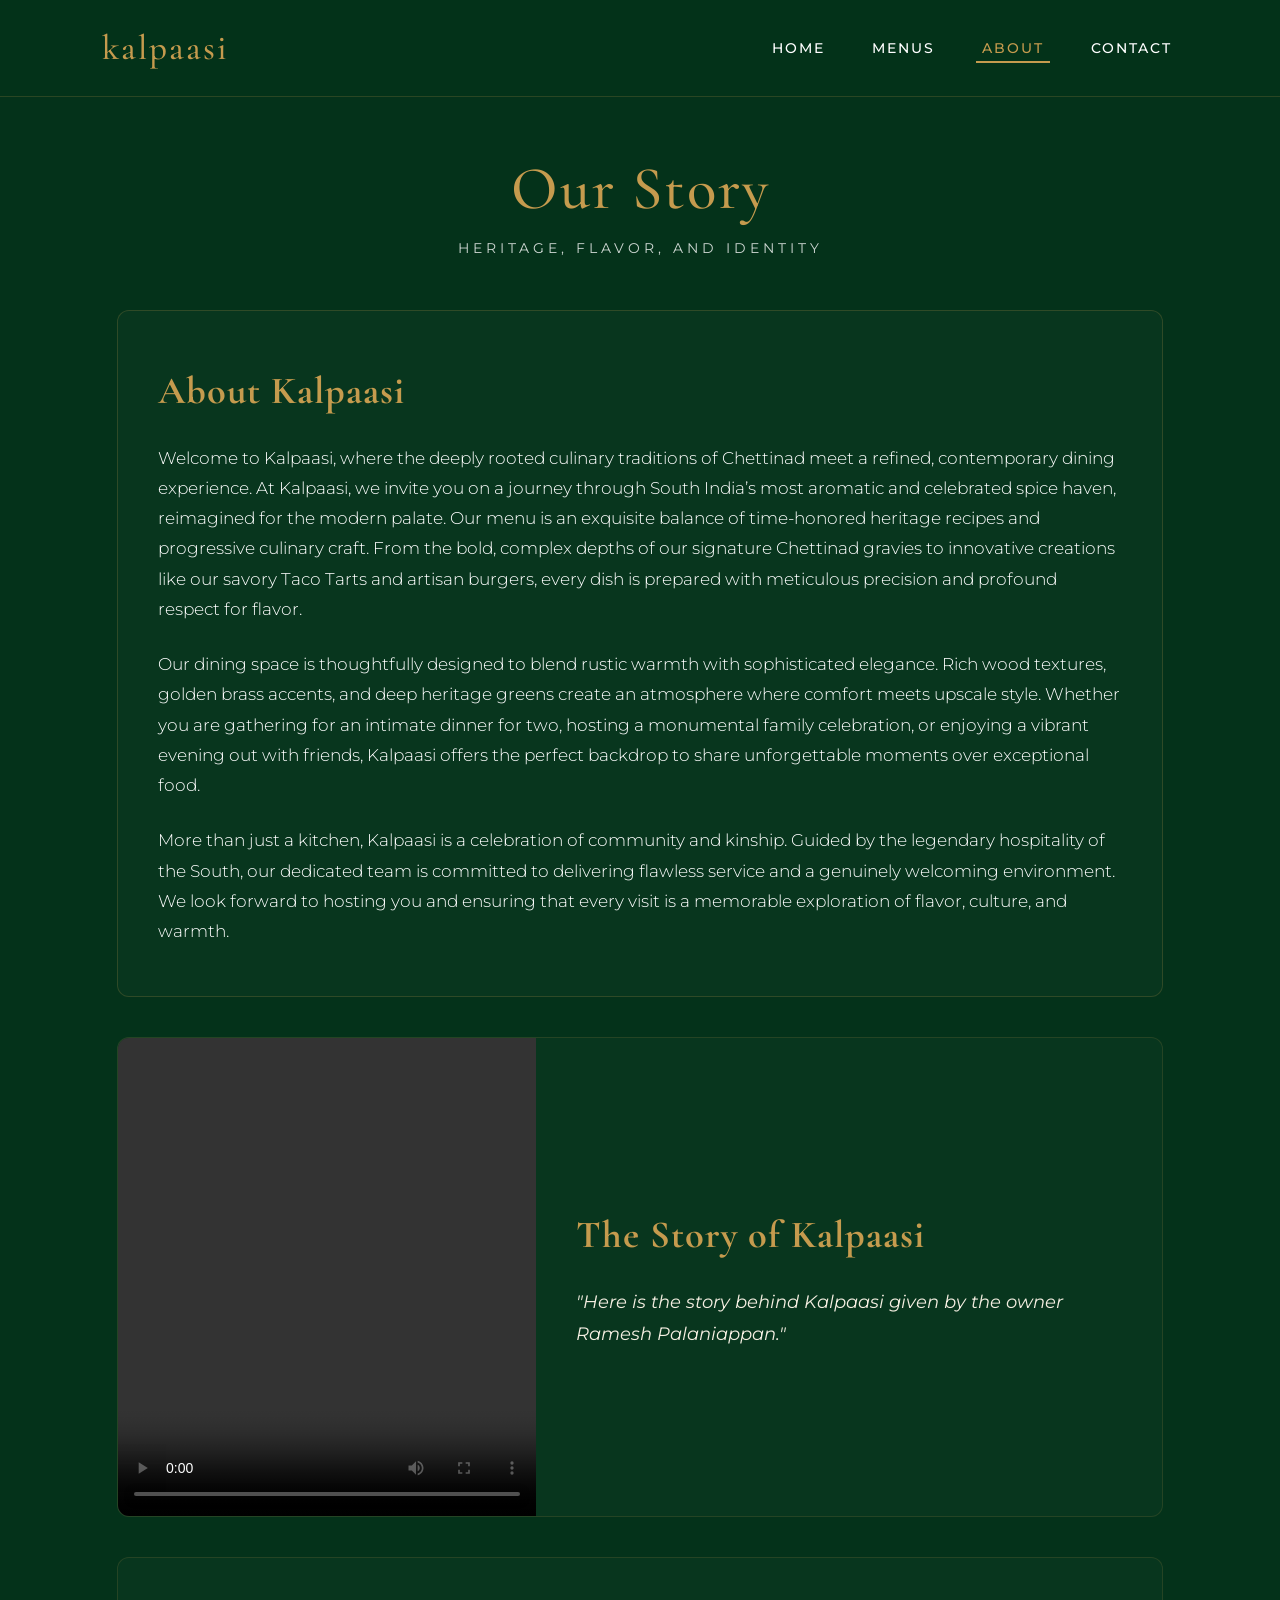
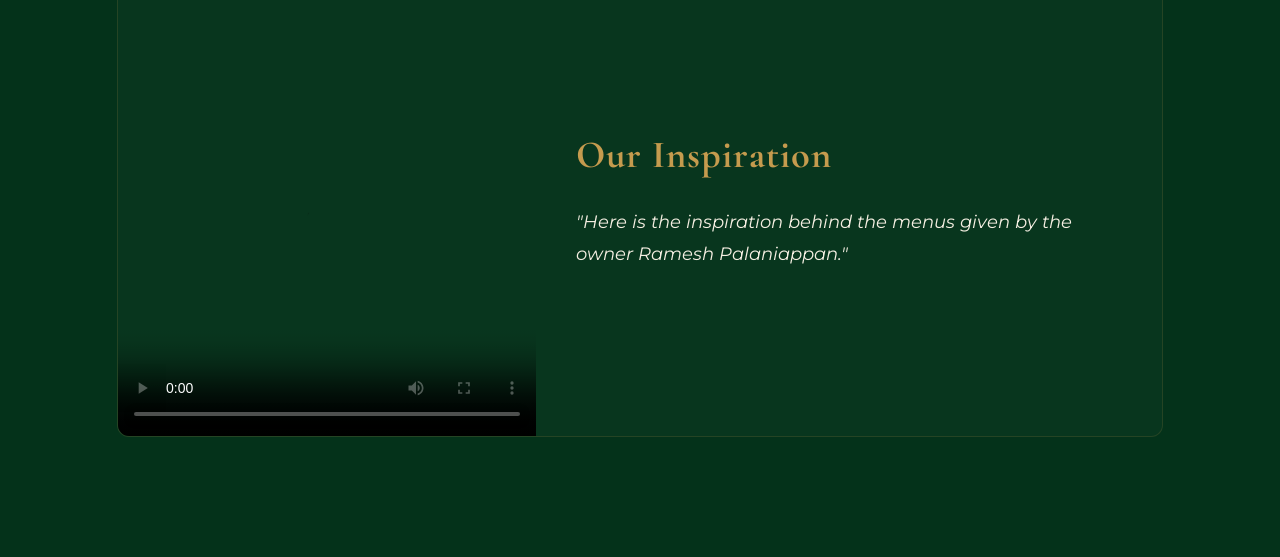
==== about.html @ b94bd5c8 "work" ====
<!DOCTYPE html>
<html lang="en">
<head>
    <meta charset="UTF-8">
    <meta name="viewport" content="width=device-width, initial-scale=1.0">
    <title>About | Kalpaasi</title>
    <link rel="preconnect" href="https://fonts.googleapis.com">
    <link rel="preconnect" href="https://fonts.gstatic.com" crossorigin>
    <link href="https://fonts.googleapis.com/css2?family=Cormorant+Garamond:ital,wght@0,500;1,400&family=Montserrat:wght@300;400;500;700&display=swap" rel="stylesheet">
    <link rel="stylesheet" href="./styles.css">
</head>
<body>

    <!-- NAVIGATION BAR -->
    <nav class="navbar">
        <div class="nav-logo"><a href="index.html">kalpaasi</a></div>
        <ul class="nav-links">
            <li><a href="index.html">Home</a></li>
            <li><a href="menu.html">Menus</a></li>
            <li><a href="about.html" class="active">About</a></li>
            <li><a href="contact.html">Contact</a></li>
        </ul>
    </nav>

    <!-- MAIN ABOUT PAGE CONTAINER -->
    <main class="menu-page-container">
        
        <!-- HEADER -->
        <header class="menu-header">
            <h1 class="menu-main-title">Our Story</h1>
            <p class="menu-subtitle">Heritage, Flavor, and Identity</p>
        </header>

        <!-- SECTION 1: ABOUT INTRODUCTION -->
        <section class="menu-section-container" style="padding: 50px 40px; margin-bottom: 40px;">
            <h2 class="category-heading" style="margin-bottom: 20px;">About Kalpaasi</h2>
            <p style="font-family: 'Montserrat', sans-serif; font-size: 1.05rem; line-height: 1.8; color: var(--white); margin-bottom: 25px; font-weight: 300;">
                Welcome to Kalpaasi, where the deeply rooted culinary traditions of Chettinad meet a refined, contemporary dining experience. At Kalpaasi, we invite you on a journey through South India’s most aromatic and celebrated spice haven, reimagined for the modern palate. Our menu is an exquisite balance of time-honored heritage recipes and progressive culinary craft. From the bold, complex depths of our signature Chettinad gravies to innovative creations like our savory Taco Tarts and artisan burgers, every dish is prepared with meticulous precision and profound respect for flavor.
            </p>
            <p style="font-family: 'Montserrat', sans-serif; font-size: 1.05rem; line-height: 1.8; color: var(--white); margin-bottom: 25px; font-weight: 300;">
                Our dining space is thoughtfully designed to blend rustic warmth with sophisticated elegance. Rich wood textures, golden brass accents, and deep heritage greens create an atmosphere where comfort meets upscale style. Whether you are gathering for an intimate dinner for two, hosting a monumental family celebration, or enjoying a vibrant evening out with friends, Kalpaasi offers the perfect backdrop to share unforgettable moments over exceptional food.
            </p>
            <p style="font-family: 'Montserrat', sans-serif; font-size: 1.05rem; line-height: 1.8; color: var(--white); font-weight: 300; margin: 0;">
                More than just a kitchen, Kalpaasi is a celebration of community and kinship. Guided by the legendary hospitality of the South, our dedicated team is committed to delivering flawless service and a genuinely welcoming environment. We look forward to hosting you and ensuring that every visit is a memorable exploration of flavor, culture, and warmth.
            </p>
        </section>

        <!-- SECTION 2: THE STORY OF KALPAASI (TEXT LEFT, VIDEO RIGHT) -->
        <section class="menu-block-card" style="margin-bottom: 40px;">
            
            <!-- Left Side: Content Box -->
            <div class="card-content-wrapper" style="display: flex; flex-direction: column; justify-content: center;">
                <h2 class="category-heading" style="margin-bottom: 20px;">The Story of Kalpaasi</h2>
                <p style="font-family: 'Montserrat', sans-serif; font-size: 1.1rem; line-height: 1.8; font-style: italic; color: var(--cream); margin: 0;">
                    "Here is the story behind Kalpaasi given by the owner Ramesh Palaniappan."
                </p>
            </div>

            <!-- Right Side: Video Player Box -->
            <div class="card-img-wrapper" style="pointer-events: auto !important; overflow: hidden !important;">
                <video controls playsinline webkit-playsinline preload="metadata" style="width: 100%; height: 100%; object-fit: cover; display: block; z-index: 10; position: relative;">
                    <source src="videos/aboutKalpaasi.mp4" type="video/mp4">
                    Your browser does not support the video tag.
                </video>
            </div>

        </section>

        <!-- SECTION 3: OWNER INSPIRATION VIDEO SPLIT SECTION (VIDEO LEFT, TEXT RIGHT) -->
        <section class="menu-block-card" style="margin-bottom: 40px;">
            
            <!-- Left Side: Video Player Box -->
            <div class="card-img-wrapper" style="pointer-events: auto !important; overflow: hidden !important;">
                <video controls playsinline webkit-playsinline preload="metadata" style="width: 100%; height: 100%; object-fit: cover; display: block; z-index: 10; position: relative;" poster="images/Burger.jpg">
                    <source src="videos/VIDEO-2026-07-08-15-30-17.mp4" type="video/mp4">
                    Your browser does not support the video tag.
                </video>
            </div>

            <!-- Right Side: Content Box -->
            <div class="card-content-wrapper" style="display: flex; flex-direction: column; justify-content: center;">
                <h3 class="category-heading" style="margin-bottom: 20px;">Our Inspiration</h3>
                <p style="font-family: 'Montserrat', sans-serif; font-size: 1.1rem; line-height: 1.8; font-style: italic; color: var(--cream); margin: 0;">
                    "Here is the inspiration behind the menus given by the owner Ramesh Palaniappan."
                </p>
            </div>

        </section>

    </main>

</body>
</html>
---- styles.css ----
/* ==========================================
   1. THEME VARIABLES & SYSTEM RESETS
   ========================================== */
:root {
    --deep-green: #04321A;   
    --gold: #C59B4E;         
    --cream: #F5EFE2;        
    --white: #FFFFFF;
    --dark-text: #1a1a1a;
    --transition: all 0.3s ease;
}

* {
    margin: 0;
    padding: 0;
    box-sizing: border-box;
}

body {
    font-family: 'Montserrat', sans-serif;
    background-color: var(--deep-green);
    color: var(--white);
    line-height: 1.6;
    overflow-x: hidden;
}

/* ==========================================
   2. NAVIGATION BAR (Mobile-First Optimization)
   ========================================== */
.navbar {
    display: flex;
    flex-direction: column; /* Default to stacked for mobile viewports */
    justify-content: center;
    align-items: center;
    gap: 12px;
    padding: 15px 4%;
    background-color: rgba(4, 50, 26, 0.98); 
    position: fixed;
    top: 0;
    left: 0;
    width: 100%;
    z-index: 1000;
    border-bottom: 1px solid rgba(197, 155, 78, 0.2);
}

.nav-logo a {
    font-family: 'Cormorant Garamond', serif;
    font-size: 1.8rem;
    color: var(--gold);
    text-decoration: none;
    font-weight: 500;
    letter-spacing: 2px;
}

.nav-links {
    list-style: none;
    display: flex;
    gap: 15px;
    flex-wrap: wrap; /* Allows tabs to drop cleanly if screen is ultra-narrow */
    justify-content: center;
}

.nav-links a {
    text-decoration: none;
    color: var(--white);
    font-size: 0.75rem;
    font-weight: 500;
    text-transform: uppercase;
    letter-spacing: 1px;
    transition: var(--transition);
    padding: 4px 6px;
    border-bottom: 2px solid transparent;
}

.nav-links a:hover,
.nav-links a.active {
    color: var(--gold);
    border-bottom: 2px solid var(--gold);
}

/* ==========================================
   3. HERO SECTION (IMG_1860.jpg Vibe)
   ========================================== */
.hero {
    min-height: 100vh;
    display: flex;
    justify-content: center;
    align-items: center;
    text-align: center;
    padding: 160px 20px 60px 20px; /* Generous space so navbar doesn't clip content */
    background: linear-gradient(rgba(4, 50, 26, 0.8), rgba(4, 50, 26, 0.95)), 
                url('hero-food.jpg') no-repeat center center/cover;
}

.hero-content {
    max-width: 800px;
    width: 100%;
}

.welcome-text {
    font-size: 1.1rem;
    text-transform: uppercase;
    letter-spacing: 5px;
    color: var(--white);
    margin-bottom: 15px;
    font-weight: 300;
    opacity: 0.9;
}

.brand-name {
    font-family: 'Cormorant Garamond', serif;
    font-size: 3.2rem; /* Optimized mobile scale */
    color: var(--gold);
    font-weight: 500;
    letter-spacing: 3px;
    line-height: 1.1;
    margin-bottom: 15px;
}

.tagline {
    font-size: 1rem;
    letter-spacing: 2px;
    color: var(--white);
    margin-bottom: 40px;
    text-transform: uppercase;
    font-weight: 300;
}

.categories-bar {
    border-top: 1px solid var(--gold);
    border-bottom: 1px solid var(--gold);
    padding: 18px 0;
    margin: 0 auto 35px auto;
    width: 95%;
}

.categories-list {
    font-size: 0.75rem;
    font-weight: 500;
    letter-spacing: 1px;
    color: var(--white);
    text-transform: uppercase;
}

.possibilities {
    font-family: 'Cormorant Garamond', serif;
    font-size: 1.3rem;
    font-style: italic;
    color: var(--gold);
    letter-spacing: 1px;
    margin-bottom: 40px;
}

.cta-button {
    display: inline-block;
    text-decoration: none;
    color: var(--deep-green);
    background-color: var(--gold);
    padding: 15px 35px;
    font-size: 0.85rem;
    font-weight: 700;
    text-transform: uppercase;
    letter-spacing: 2px;
    border-radius: 4px;
    transition: var(--transition);
    border: 1px solid var(--gold);
}

/* ==========================================
   4. SOCIAL/INSTAGRAM CALLOUT (IMG_1859.jpg Vibe)
   ========================================== */
.social-callout {
    padding: 60px 20px;
    display: flex;
    justify-content: center;
    align-items: center;
    background-color: #032714; 
}

.card-container {
    background-color: var(--cream);
    color: var(--dark-text);
    padding: 40px 20px;
    border-radius: 12px;
    max-width: 500px;
    width: 100%;
    text-align: center;
    box-shadow: 0 15px 35px rgba(0, 0, 0, 0.4);
    border: 2px solid var(--gold);
}

.card-title {
    font-weight: 700;
    text-transform: uppercase;
    font-size: 1.5rem;
    letter-spacing: 1px;
    color: var(--deep-green);
    margin-bottom: 5px;
}

.card-handle {
    font-size: 1.1rem;
    font-weight: 700;
    color: var(--gold);
    letter-spacing: 2px;
    margin-bottom: 30px;
}

/* --- BULLETPROOF INSTAGRAM LIST CENTERING --- */

/* Targets the ul wrapper box and forces it down the exact center of the card */
ul.perks-list {
    list-style-type: none !important;
    padding: 0 !important;
    margin: 0 auto 35px auto !important;
    text-align: center !important;
    display: block !important;
    width: 100% !important;
}

/* Targets each text item inside the list and strips away left alignment overrides */
ul.perks-list li {
    display: block !important;
    text-align: center !important;
    justify-content: center !important;
    align-items: center !important;
    margin-left: 0 !important;
    margin-right: 0 !important;
    padding-left: 0 !important;
    padding-right: 0 !important;
}

.instagram-btn {
    display: block;
    text-decoration: none;
    color: var(--white);
    background-color: var(--deep-green);
    padding: 14px 20px;
    font-size: 0.85rem;
    font-weight: 600;
    text-transform: uppercase;
    letter-spacing: 2px;
    border-radius: 4px;
}

/* ==========================================
   5. DESKTOP RESPONSIVE OVERRIDES (Wide Screens)
   ========================================== */
@media (min-width: 769px) {
    .navbar {
        flex-direction: row; /* Returns to horizontal alignment on desktop layout */
        justify-content: space-between;
        padding: 20px 8%;
        gap: 0;
    }
    
    .nav-logo a { font-size: 2.2rem; }
    .nav-links { gap: 35px; }
    .nav-links a { font-size: 0.9rem; letter-spacing: 2px; }
    
    .hero { padding-top: 120px; }
    .brand-name { font-size: 5.5rem; }
    .tagline { font-size: 1.2rem; }
    .categories-bar { width: 90%; }
    .categories-list { font-size: 0.85rem; letter-spacing: 4px; }
    
    .social-callout { padding: 100px 20px; }
    .card-container { padding: 50px 40px; }
    .card-title { font-size: 1.8rem; letter-spacing: 2px; }
    .card-handle { font-size: 1.3rem; margin-bottom: 35px; }
    .perks-list { max-width: 280px; margin-bottom: 40px; }
    .perks-list li { 
        font-size: 1rem; 
        margin-bottom: 18px; 
        text-align: center; 
    }
}

/* ==========================================
   6. PREMIUM MENUS SYSTEM LAYOUTS
   ========================================== */
.menu-page-container {
    padding: 140px 6% 80px 6%;
    max-width: 1200px;
    margin: 0 auto;
}

.menu-header {
    text-align: center;
    margin-bottom: 50px;
}

.menu-main-title {
    font-family: 'Cormorant Garamond', serif;
    font-size: 3.8rem;
    color: var(--gold);
    font-weight: 500;
    letter-spacing: 2px;
}

.menu-subtitle {
    font-size: 0.9rem;
    text-transform: uppercase;
    letter-spacing: 4px;
    color: var(--white);
    opacity: 0.8;
}

.menu-section-container {
    background-color: rgba(255, 255, 255, 0.02);
    border: 1px solid rgba(197, 155, 78, 0.2);
    border-radius: 12px;
    padding: 40px 30px;
    margin-bottom: 50px;
}

.category-heading {
    font-family: 'Cormorant Garamond', serif;
    font-size: 2.4rem;
    color: var(--gold);
    margin-bottom: 25px;
    letter-spacing: 1px;
}

.heading-price {
    font-size: 1.2rem;
    color: var(--white);
    opacity: 0.8;
    font-family: 'Montserrat', sans-serif;
    vertical-align: middle;
}

/* ------------------------------------------------------------------
   BYOB LAYOUT  (rebuilt — only this block changed)
   ------------------------------------------------------------------
   Old behaviour: the three steps sat in an auto-fit grid that only fit
   two columns at this width. "Choice of Sauce" wrapped to a second row
   that began *below* the very tall Filling column, so it was orphaned
   near the bottom with a big empty gap. The photo used stretch, so it
   was forced to match that over-tall board and became a cropped sliver.

   New behaviour (works with the existing HTML, .byob-board wrapper and
   all):
     .byob-wrapper  ->  two columns:  [ .byob-board | photo ]
     .byob-board    ->  named-area grid:
                          "bun     filling"
                          "sauce   filling"
                        i.e. Bun on top / Sauce below it in column 1,
                        and the long Filling list spanning both rows in
                        column 2. Bun+Sauce ~= Filling in height, so the
                        blocks stay aligned, nothing is orphaned, and the
                        section is shorter. The photo sits in a balanced
                        portrait frame instead of a stretched strip.
   ------------------------------------------------------------------ */
.byob-wrapper {
    display: grid;
    grid-template-columns: minmax(0, 2fr) minmax(260px, 0.9fr); /* steps | photo */
    gap: 40px;
    align-items: stretch;
}

.byob-board {
    min-width: 0;
    display: grid;
    grid-template-columns: 1fr 1fr;
    align-items: start;
    column-gap: 30px;
    row-gap: 25px;
}

/* Forces Choice of Bun and Choice of Sauce to stack on the left column */
.byob-column:nth-child(1),
.byob-column:nth-child(3) {
    grid-column: 1;
}

/* Forces Choice of Filling to sit in the right column and stretch down completely */
.byob-column:nth-child(2) {
    grid-column: 2;
    grid-row: 1 / span 2;
}

.byob-image-box {
    align-self: stretch;      /* fills the height of the steps column */
    min-height: 100%;
    border-radius: 8px;
    overflow: hidden;
    border: 1px solid rgba(197, 155, 78, 0.2);
}

.byob-image-box .menu-display-photo {
    object-position: center !important; /* keep the burger centred, not clipped low */
}

.byob-step-title {
    font-size: 1.1rem;
    text-transform: uppercase;
    letter-spacing: 1px;
    color: var(--white);
    margin-bottom: 20px;
    display: flex;
    align-items: center;
    gap: 10px;
}

.byob-step-title span {
    background-color: var(--gold);
    color: var(--deep-green);
    width: 24px;
    height: 24px;
    display: inline-flex;
    justify-content: center;
    align-items: center;
    border-radius: 50%;
    font-size: 0.85rem;
    font-weight: 700;
}

.filling-group-label {
    font-size: 0.8rem;
    text-transform: uppercase;
    letter-spacing: 2px;
    color: #ff6b6b;
    margin: 15px 0 10px 0;
    font-weight: 700;
}

.filling-group-label.vegetarian {
    color: #2ecc71;
}

.byob-list {
    list-style: none;
}

.byob-list li {
    font-size: 0.95rem;
    padding: 8px 0;
    border-bottom: 1px dashed rgba(255, 255, 255, 0.1);
    display: flex;
    justify-content: space-between;
}

.price {
    font-weight: 700;
    color: var(--gold);
}

.menu-note {
    font-size: 0.8rem;
    color: var(--gold);
    font-style: italic;
    margin-top: 15px;
}

.addons-bar {
    margin-top: 35px;
    border-top: 1px solid rgba(197, 155, 78, 0.2);
    padding-top: 20px;
    text-align: center;
    font-size: 0.95rem;
}

.addons-title {
    color: var(--gold);
    font-weight: 700;
    margin-right: 10px;
}

/* Two Column Layout Cards for Photos + Text (unchanged) */
.menu-flex-layout {
    display: flex;
    flex-direction: column;
    gap: 40px;
}

.menu-block-card {
    display: grid;
    grid-template-columns: 1fr 1.5fr; /* image | text */
    background-color: rgba(255, 255, 255, 0.02);
    border: 1px solid rgba(197, 155, 78, 0.15);
    border-radius: 12px;
    overflow: hidden;
    min-height: 480px; /* Establishes uniform minimal desktop frame size */
}

.menu-block-card.reverse {
    grid-template-columns: 1.5fr 1fr; /* text | image */
}

.card-content-wrapper {
    padding: 50px 40px;
    order: 2; /* text on the right by default */
}

.menu-block-card.reverse .card-content-wrapper {
    order: 1; /* text on the left when reversed */
}

.card-img-wrapper {
    order: 1; /* image on the left by default */
    height: 100%;
    overflow: hidden;
}

.menu-block-card.reverse .card-img-wrapper {
    order: 2; /* image on the right when reversed */
}

.menu-display-photo {
    width: 100% !important;
    height: 100% !important;
    object-fit: cover !important;
    display: block;
}

.card-content-wrapper.full-width {
    grid-column: 1 / -1;
}

.menu-items-list {
    list-style: none;
}

.menu-items-list li {
    font-size: 1rem;
    padding: 12px 0;
    border-bottom: 1px solid rgba(255, 255, 255, 0.05);
    display: flex;
    justify-content: space-between;
}

.menu-items-list.split-grid {
    display: grid;
    grid-template-columns: repeat(auto-fit, minmax(220px, 1fr));
    gap: 15px 30px;
}

.menu-items-list.split-grid li {
    border-bottom: 1px dashed rgba(255, 255, 255, 0.1);
}

/* Unified Mobile and Tablet Media Queries */
@media (max-width: 992px) {
    /* BYOB collapses to one column: photo on top, then Bun -> Filling -> Sauce */
    .byob-wrapper {
        grid-template-columns: 1fr;
    }
    .byob-board {
        grid-template-columns: 1fr;
        grid-template-areas:
            "bun"
            "filling"
            "sauce";
        row-gap: 30px;
    }
    .byob-image-box {
        order: -1;          /* photo banner on top */
        align-self: auto;
        min-height: 0;
        height: 320px;
    }
}

@media (max-width: 768px) {
    .menu-page-container { padding-top: 180px; }
    .menu-main-title { font-size: 2.8rem; }

    .byob-image-box { height: 260px; } /* BYOB-only banner tweak */

    /* Collapse every two-column card to a single stacked column */
    .menu-block-card,
    .menu-block-card.reverse {
        grid-template-columns: 1fr;
    }

    .card-img-wrapper,
    .menu-block-card.reverse .card-img-wrapper {
        order: 1; /* image always on top on mobile */
        height: auto;
    }

    .card-img-wrapper .menu-display-photo,
    .menu-block-card.reverse .card-img-wrapper .menu-display-photo {
        height: auto !important; /* image sizes itself from its own natural aspect ratio */
        object-fit: contain !important; /* safety net, has no visible effect once height is auto */
    }

    .card-content-wrapper,
    .menu-block-card.reverse .card-content-wrapper {
        order: 2;
        padding: 30px 20px;
    }
}

@media (max-width: 480px) {
    .card-content-wrapper,
    .menu-block-card.reverse .card-content-wrapper {
        padding: 24px 18px;
    }
}
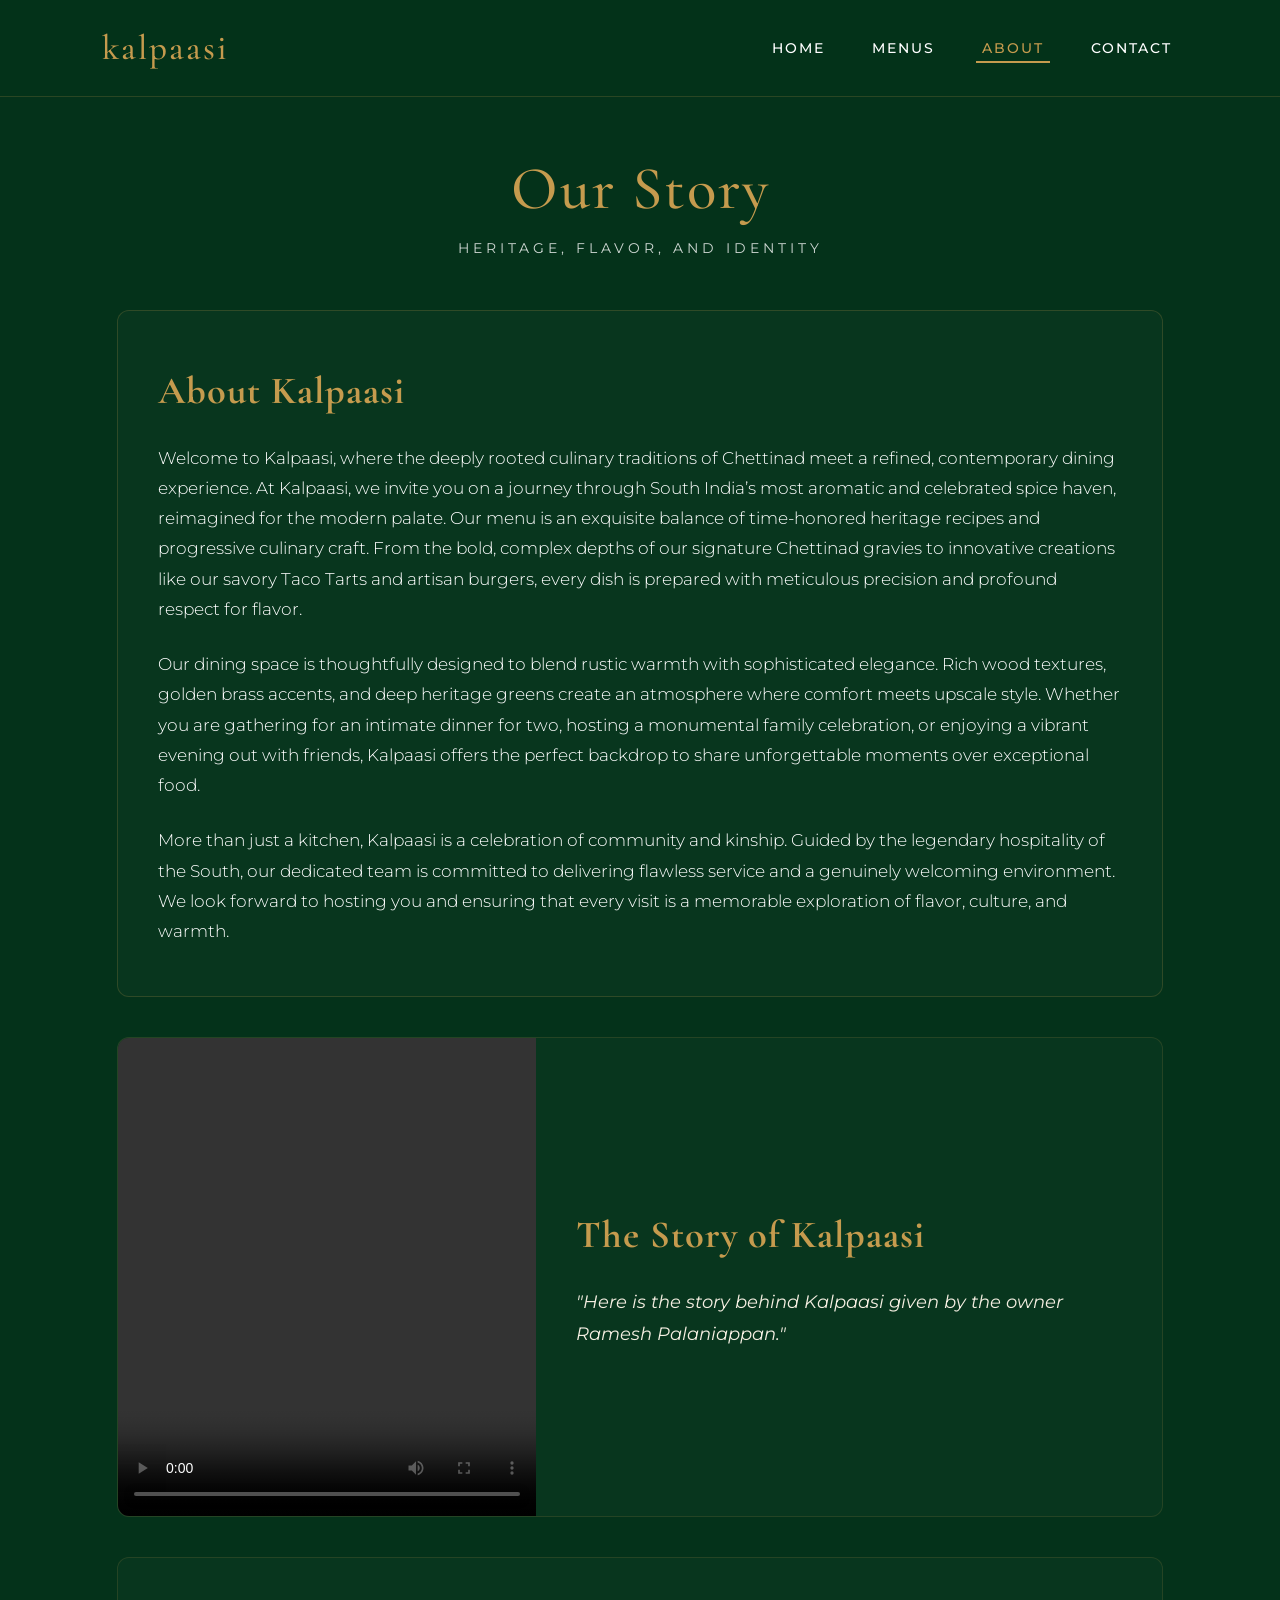
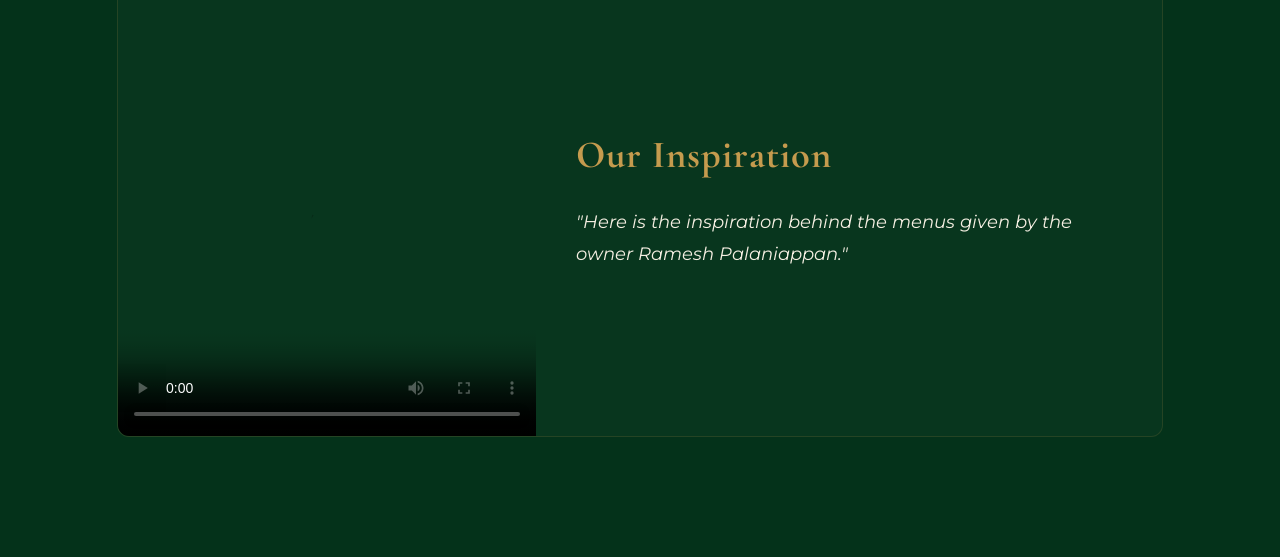
==== commit 461fe955: "work" ====
--- a/about.html
+++ b/about.html
@@ -72,7 +72,7 @@
             <!-- Left Side: Video Player Box -->
             <div class="card-img-wrapper" style="pointer-events: auto !important; overflow: hidden !important;">
                 <video controls playsinline webkit-playsinline preload="metadata" style="width: 100%; height: 100%; object-fit: cover; display: block; z-index: 10; position: relative;" poster="images/Burger.jpg">
-                    <source src="videos/VIDEO-2026-07-08-15-30-17.mp4" type="video/mp4">
+                    <source src="videos/aboutMenus.mp4" type="video/mp4">
                     Your browser does not support the video tag.
                 </video>
             </div>
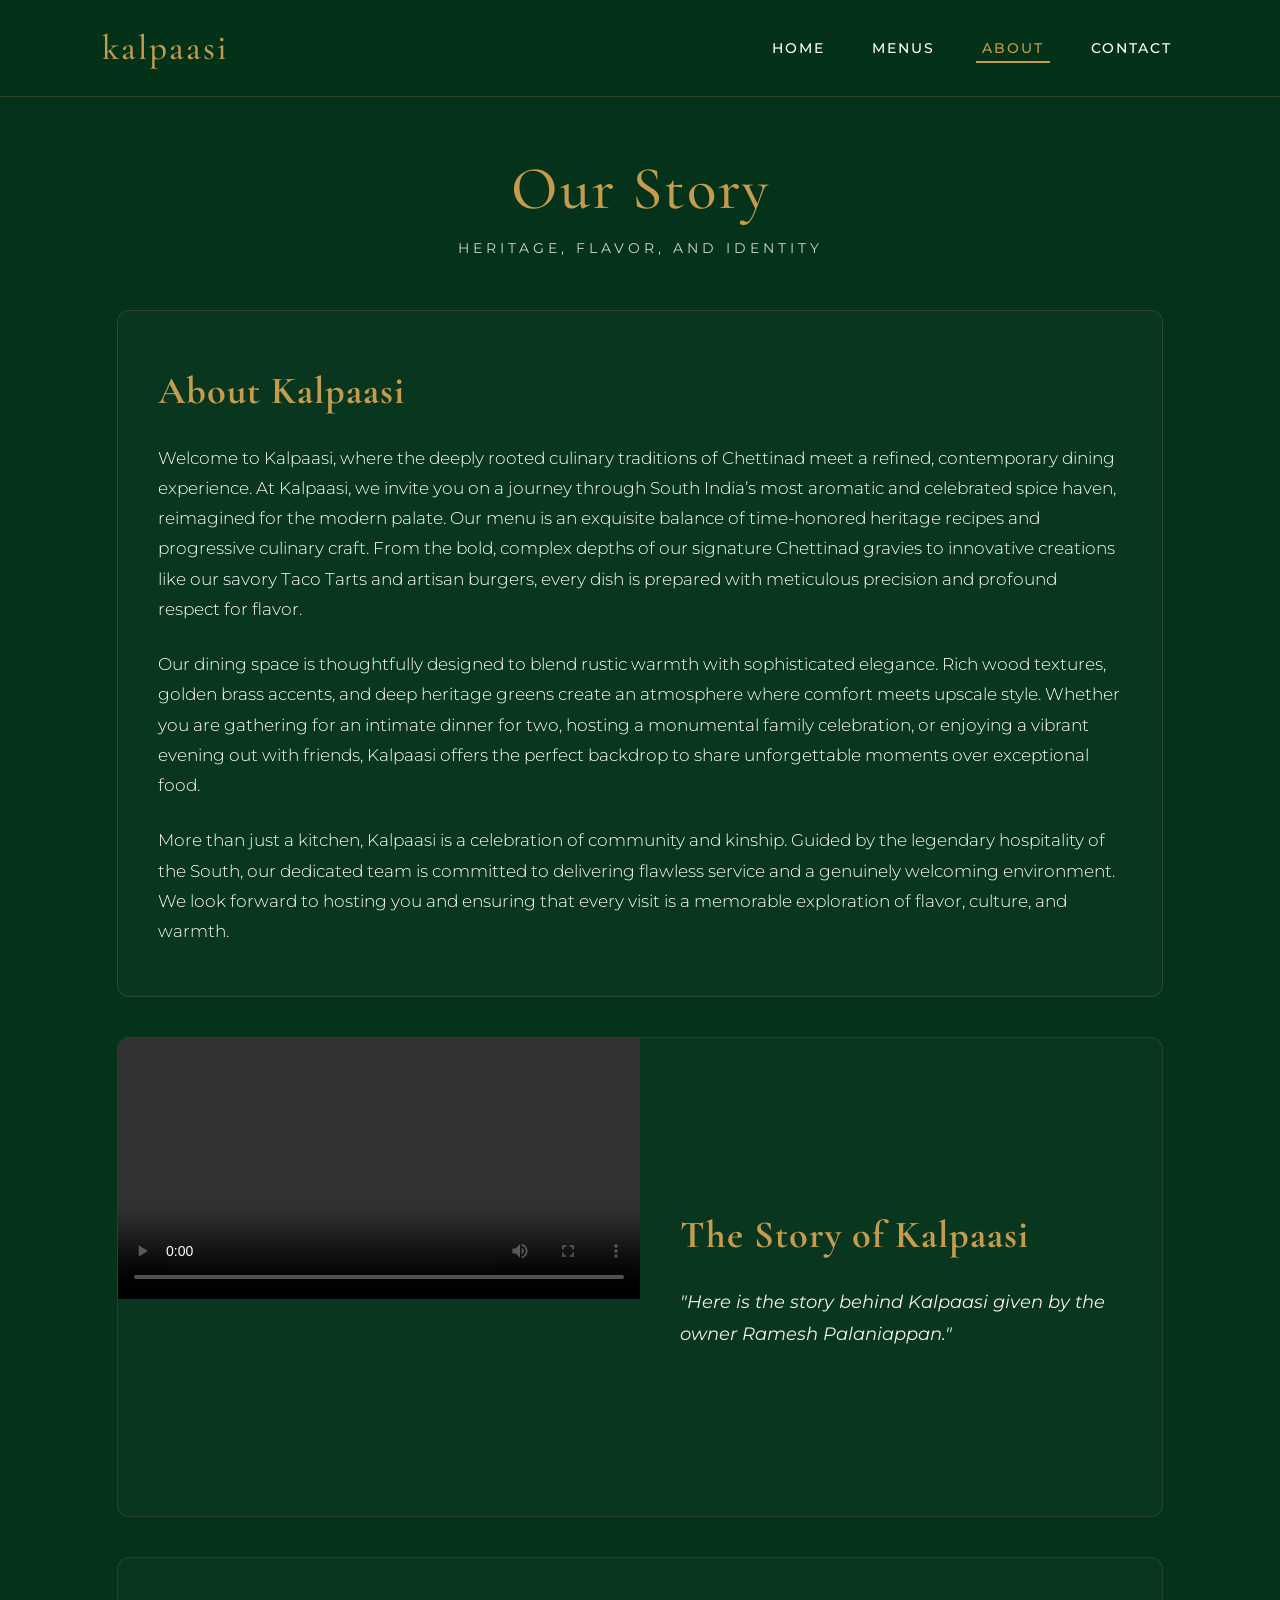
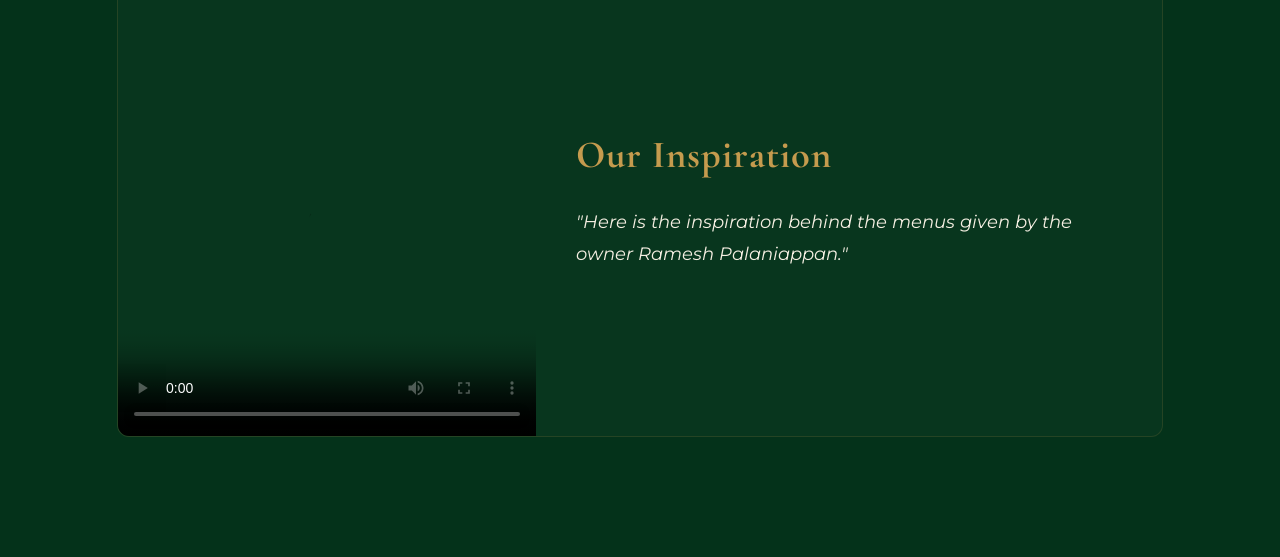
==== commit ee9423ad: "videos in right positions" ====
--- a/about.html
+++ b/about.html
@@ -46,10 +46,10 @@
         </section>
 
         <!-- SECTION 2: THE STORY OF KALPAASI (TEXT LEFT, VIDEO RIGHT) -->
-        <section class="menu-block-card" style="margin-bottom: 40px;">
+        <section class="menu-block-card" style="margin-bottom: 40px; display: flex !important; flex-direction: row !important;">
             
             <!-- Left Side: Content Box -->
-            <div class="card-content-wrapper" style="display: flex; flex-direction: column; justify-content: center;">
+            <div class="card-content-wrapper" style="display: flex; flex-direction: column; justify-content: center; width: 50% !important;">
                 <h2 class="category-heading" style="margin-bottom: 20px;">The Story of Kalpaasi</h2>
                 <p style="font-family: 'Montserrat', sans-serif; font-size: 1.1rem; line-height: 1.8; font-style: italic; color: var(--cream); margin: 0;">
                     "Here is the story behind Kalpaasi given by the owner Ramesh Palaniappan."
@@ -57,7 +57,7 @@
             </div>
 
             <!-- Right Side: Video Player Box -->
-            <div class="card-img-wrapper" style="pointer-events: auto !important; overflow: hidden !important;">
+            <div class="card-img-wrapper" style="pointer-events: auto !important; overflow: hidden !important; width: 50% !important;">
                 <video controls playsinline webkit-playsinline preload="metadata" style="width: 100%; height: 100%; object-fit: cover; display: block; z-index: 10; position: relative;">
                     <source src="videos/aboutKalpaasi.mp4" type="video/mp4">
                     Your browser does not support the video tag.
@@ -72,7 +72,7 @@
             <!-- Left Side: Video Player Box -->
             <div class="card-img-wrapper" style="pointer-events: auto !important; overflow: hidden !important;">
                 <video controls playsinline webkit-playsinline preload="metadata" style="width: 100%; height: 100%; object-fit: cover; display: block; z-index: 10; position: relative;" poster="images/Burger.jpg">
-                    <source src="videos/aboutMenus.mp4" type="video/mp4">
+                    <source src="videos/aboutMenu.mp4" type="video/mp4">
                     Your browser does not support the video tag.
                 </video>
             </div>
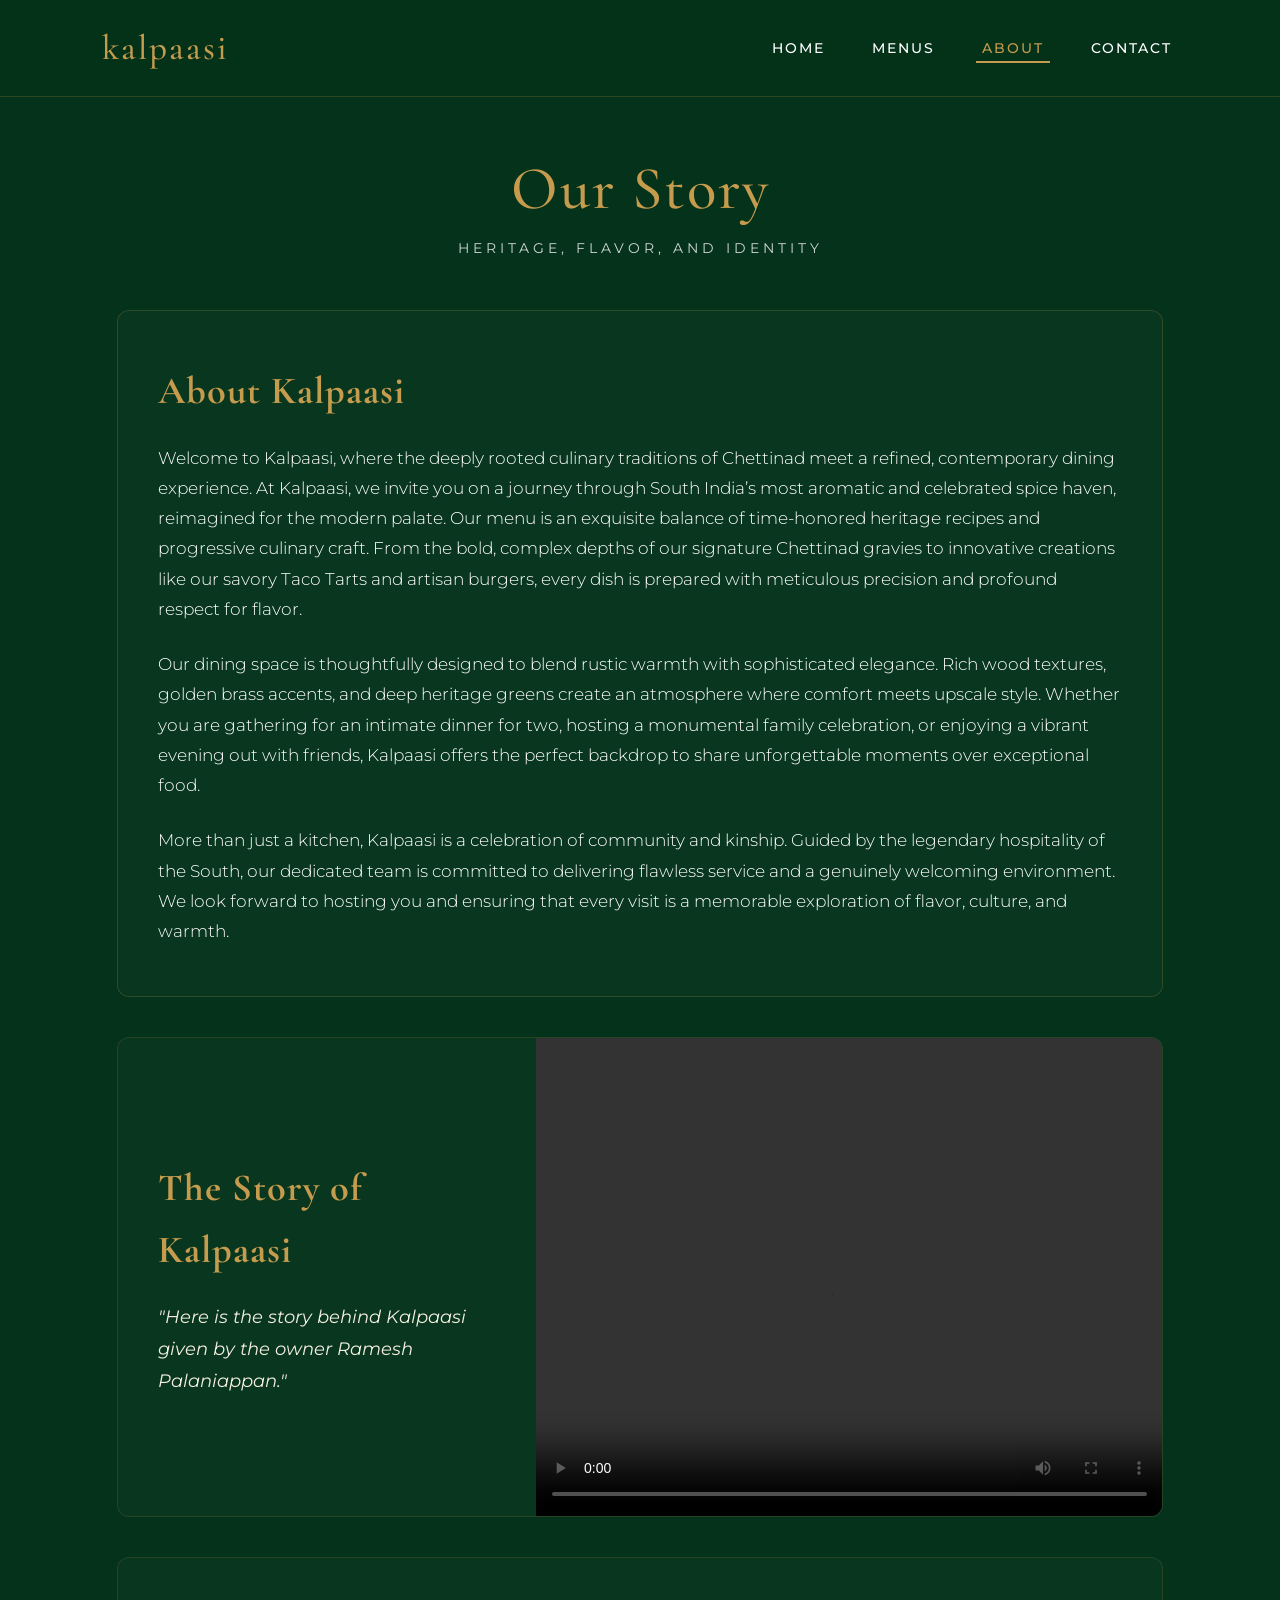
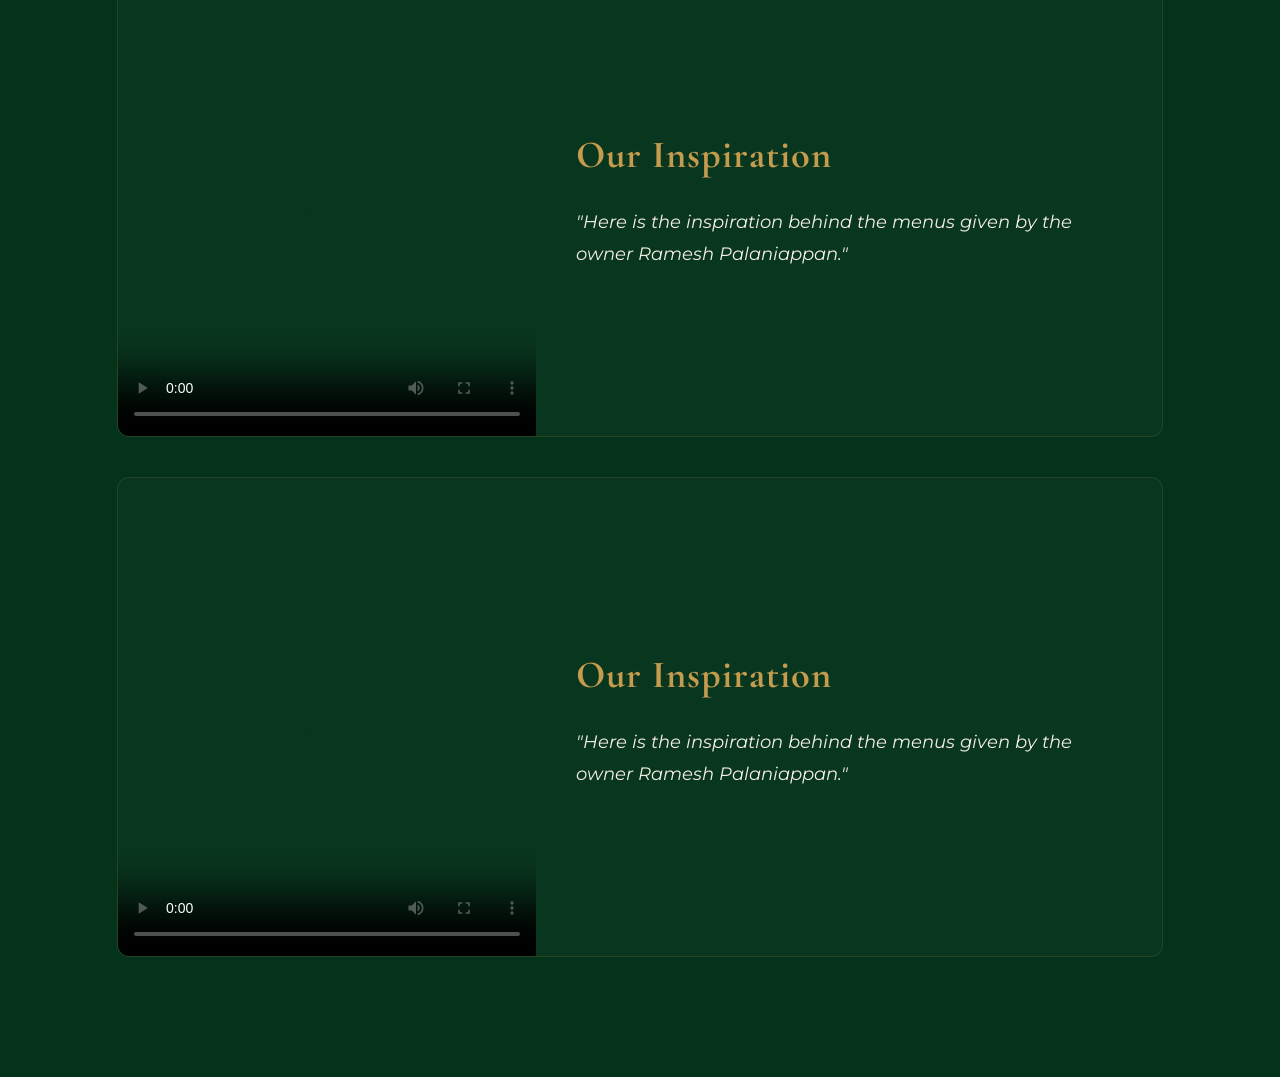
==== commit 6d9b087a: "fix size of frame of first video and the side" ====
--- a/about.html
+++ b/about.html
@@ -46,22 +46,43 @@
         </section>
 
         <!-- SECTION 2: THE STORY OF KALPAASI (TEXT LEFT, VIDEO RIGHT) -->
-        <section class="menu-block-card" style="margin-bottom: 40px; display: flex !important; flex-direction: row !important;">
+        <section class="menu-block-card" style="margin-bottom: 40px;">
             
-            <!-- Left Side: Content Box -->
-            <div class="card-content-wrapper" style="display: flex; flex-direction: column; justify-content: center; width: 50% !important;">
+            <!-- Force this text box to visually sit on the left (order: 1) -->
+            <div class="card-content-wrapper" style="order: 1 !important; display: flex; flex-direction: column; justify-content: center;">
                 <h2 class="category-heading" style="margin-bottom: 20px;">The Story of Kalpaasi</h2>
                 <p style="font-family: 'Montserrat', sans-serif; font-size: 1.1rem; line-height: 1.8; font-style: italic; color: var(--cream); margin: 0;">
                     "Here is the story behind Kalpaasi given by the owner Ramesh Palaniappan."
                 </p>
             </div>
 
-            <!-- Right Side: Video Player Box -->
-            <div class="card-img-wrapper" style="pointer-events: auto !important; overflow: hidden !important; width: 50% !important;">
+            <!-- Force this video box to visually sit on the right (order: 2) -->
+            <div class="card-img-wrapper" style="order: 2 !important; pointer-events: auto !important; overflow: hidden !important;">
                 <video controls playsinline webkit-playsinline preload="metadata" style="width: 100%; height: 100%; object-fit: cover; display: block; z-index: 10; position: relative;">
                     <source src="videos/aboutKalpaasi.mp4" type="video/mp4">
                     Your browser does not support the video tag.
                 </video>
+            </div>
+
+        </section>
+
+        <!-- SECTION 3: OWNER INSPIRATION VIDEO SPLIT SECTION (VIDEO LEFT, TEXT RIGHT) -->
+        <section class="menu-block-card" style="margin-bottom: 40px;">
+            
+            <!-- Force this video box to visually sit on the left (order: 1) -->
+            <div class="card-img-wrapper" style="order: 1 !important; pointer-events: auto !important; overflow: hidden !important;">
+                <video controls playsinline webkit-playsinline preload="metadata" style="width: 100%; height: 100%; object-fit: cover; display: block; z-index: 10; position: relative;" poster="images/Burger.jpg">
+                    <source src="videos/VIDEO-2026-07-08-15-30-17.mp4" type="video/mp4">
+                    Your browser does not support the video tag.
+                </video>
+            </div>
+
+            <!-- Force this text box to visually sit on the right (order: 2) -->
+            <div class="card-content-wrapper" style="order: 2 !important; display: flex; flex-direction: column; justify-content: center;">
+                <h3 class="category-heading" style="margin-bottom: 20px;">Our Inspiration</h3>
+                <p style="font-family: 'Montserrat', sans-serif; font-size: 1.1rem; line-height: 1.8; font-style: italic; color: var(--cream); margin: 0;">
+                    "Here is the inspiration behind the menus given by the owner Ramesh Palaniappan."
+                </p>
             </div>
 
         </section>
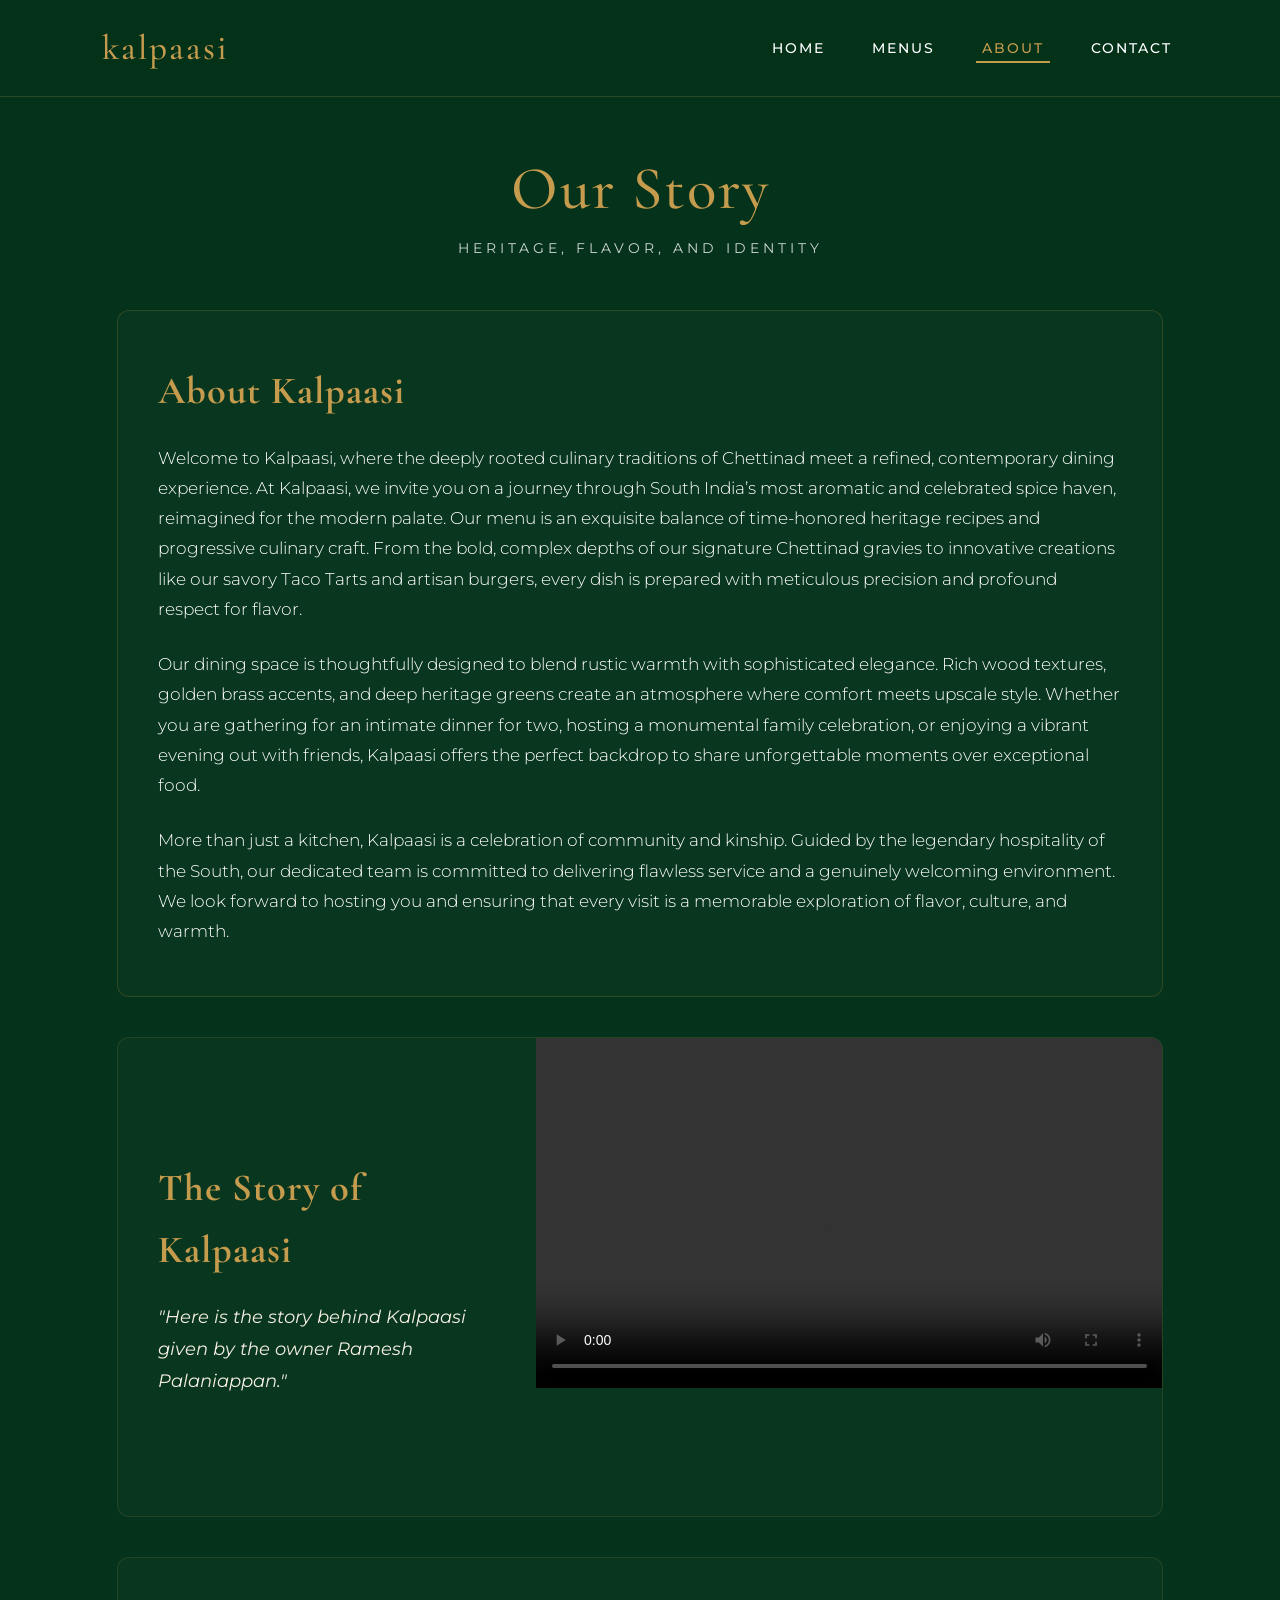
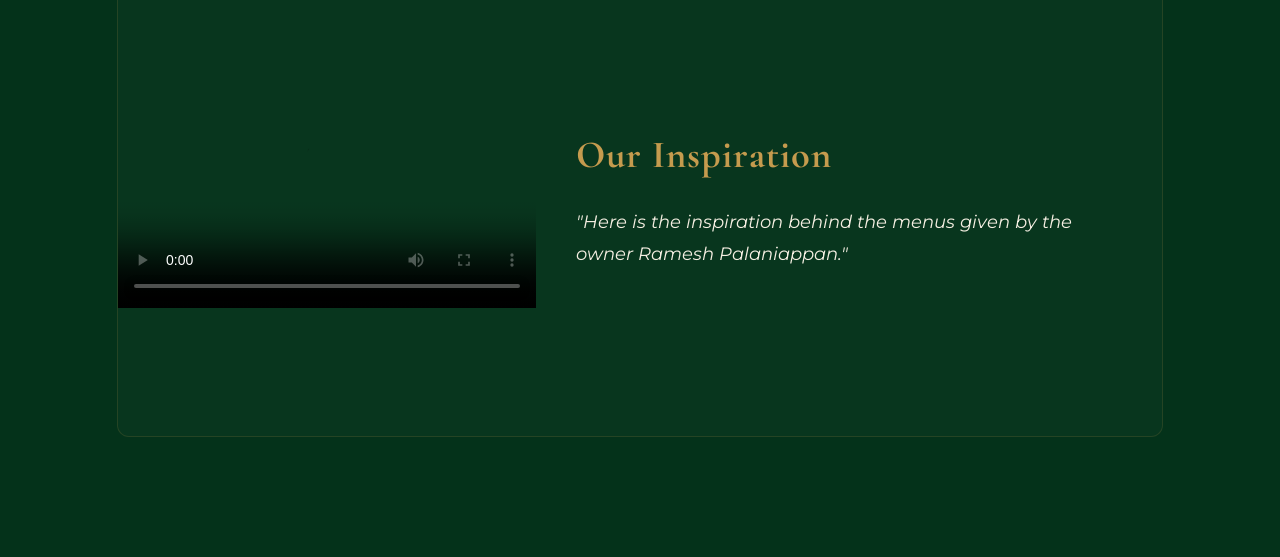
==== commit 8b43db28: "fix size of frame of second video" ====
--- a/about.html
+++ b/about.html
@@ -56,8 +56,8 @@
                 </p>
             </div>
 
-            <!-- Force this video box to visually sit on the right (order: 2) -->
-            <div class="card-img-wrapper" style="order: 2 !important; pointer-events: auto !important; overflow: hidden !important;">
+            <!-- Force this video box to visually sit on the right (order: 2) and matching heights -->
+            <div class="card-img-wrapper" style="order: 2 !important; pointer-events: auto !important; overflow: hidden !important; height: 350px !important;">
                 <video controls playsinline webkit-playsinline preload="metadata" style="width: 100%; height: 100%; object-fit: cover; display: block; z-index: 10; position: relative;">
                     <source src="videos/aboutKalpaasi.mp4" type="video/mp4">
                     Your browser does not support the video tag.
@@ -69,29 +69,8 @@
         <!-- SECTION 3: OWNER INSPIRATION VIDEO SPLIT SECTION (VIDEO LEFT, TEXT RIGHT) -->
         <section class="menu-block-card" style="margin-bottom: 40px;">
             
-            <!-- Force this video box to visually sit on the left (order: 1) -->
-            <div class="card-img-wrapper" style="order: 1 !important; pointer-events: auto !important; overflow: hidden !important;">
-                <video controls playsinline webkit-playsinline preload="metadata" style="width: 100%; height: 100%; object-fit: cover; display: block; z-index: 10; position: relative;" poster="images/Burger.jpg">
-                    <source src="videos/VIDEO-2026-07-08-15-30-17.mp4" type="video/mp4">
-                    Your browser does not support the video tag.
-                </video>
-            </div>
-
-            <!-- Force this text box to visually sit on the right (order: 2) -->
-            <div class="card-content-wrapper" style="order: 2 !important; display: flex; flex-direction: column; justify-content: center;">
-                <h3 class="category-heading" style="margin-bottom: 20px;">Our Inspiration</h3>
-                <p style="font-family: 'Montserrat', sans-serif; font-size: 1.1rem; line-height: 1.8; font-style: italic; color: var(--cream); margin: 0;">
-                    "Here is the inspiration behind the menus given by the owner Ramesh Palaniappan."
-                </p>
-            </div>
-
-        </section>
-
-        <!-- SECTION 3: OWNER INSPIRATION VIDEO SPLIT SECTION (VIDEO LEFT, TEXT RIGHT) -->
-        <section class="menu-block-card" style="margin-bottom: 40px;">
-            
-            <!-- Left Side: Video Player Box -->
-            <div class="card-img-wrapper" style="pointer-events: auto !important; overflow: hidden !important;">
+            <!-- Left Side: Video Player Box forced to matching height -->
+            <div class="card-img-wrapper" style="pointer-events: auto !important; overflow: hidden !important; height: 350px !important;">
                 <video controls playsinline webkit-playsinline preload="metadata" style="width: 100%; height: 100%; object-fit: cover; display: block; z-index: 10; position: relative;" poster="images/Burger.jpg">
                     <source src="videos/aboutMenu.mp4" type="video/mp4">
                     Your browser does not support the video tag.
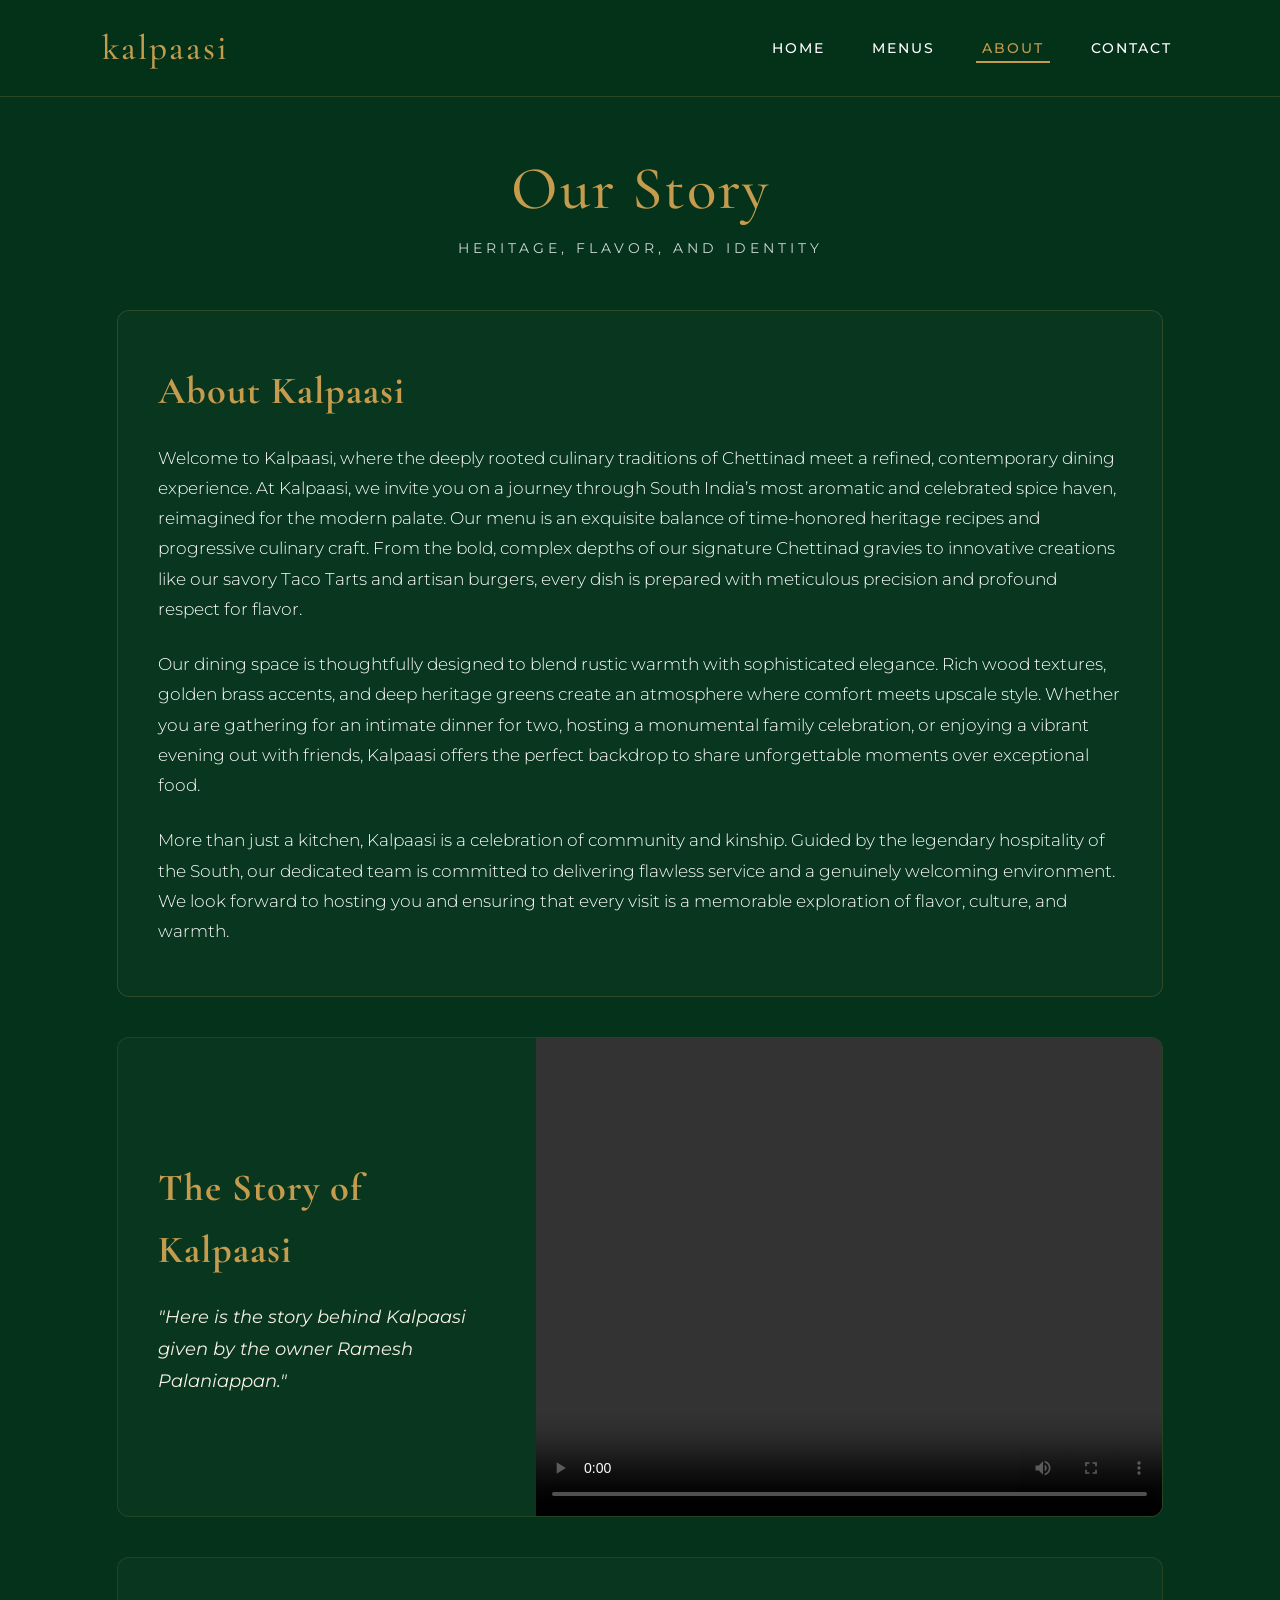
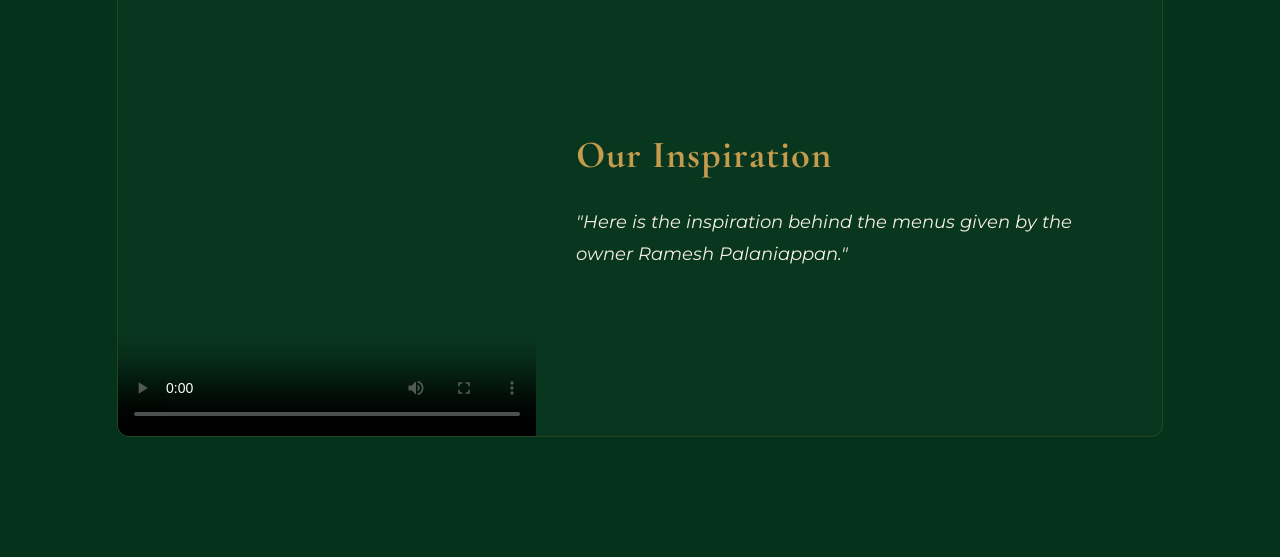
==== commit cdd47985: "revert changes for about page" ====
--- a/about.html
+++ b/about.html
@@ -56,8 +56,8 @@
                 </p>
             </div>
 
-            <!-- Force this video box to visually sit on the right (order: 2) and matching heights -->
-            <div class="card-img-wrapper" style="order: 2 !important; pointer-events: auto !important; overflow: hidden !important; height: 350px !important;">
+            <!-- Force this video box to visually sit on the right (order: 2) -->
+            <div class="card-img-wrapper" style="order: 2 !important; pointer-events: auto !important; overflow: hidden !important;">
                 <video controls playsinline webkit-playsinline preload="metadata" style="width: 100%; height: 100%; object-fit: cover; display: block; z-index: 10; position: relative;">
                     <source src="videos/aboutKalpaasi.mp4" type="video/mp4">
                     Your browser does not support the video tag.
@@ -69,8 +69,8 @@
         <!-- SECTION 3: OWNER INSPIRATION VIDEO SPLIT SECTION (VIDEO LEFT, TEXT RIGHT) -->
         <section class="menu-block-card" style="margin-bottom: 40px;">
             
-            <!-- Left Side: Video Player Box forced to matching height -->
-            <div class="card-img-wrapper" style="pointer-events: auto !important; overflow: hidden !important; height: 350px !important;">
+            <!-- Left Side: Video Player Box -->
+            <div class="card-img-wrapper" style="pointer-events: auto !important; overflow: hidden !important;">
                 <video controls playsinline webkit-playsinline preload="metadata" style="width: 100%; height: 100%; object-fit: cover; display: block; z-index: 10; position: relative;" poster="images/Burger.jpg">
                     <source src="videos/aboutMenu.mp4" type="video/mp4">
                     Your browser does not support the video tag.
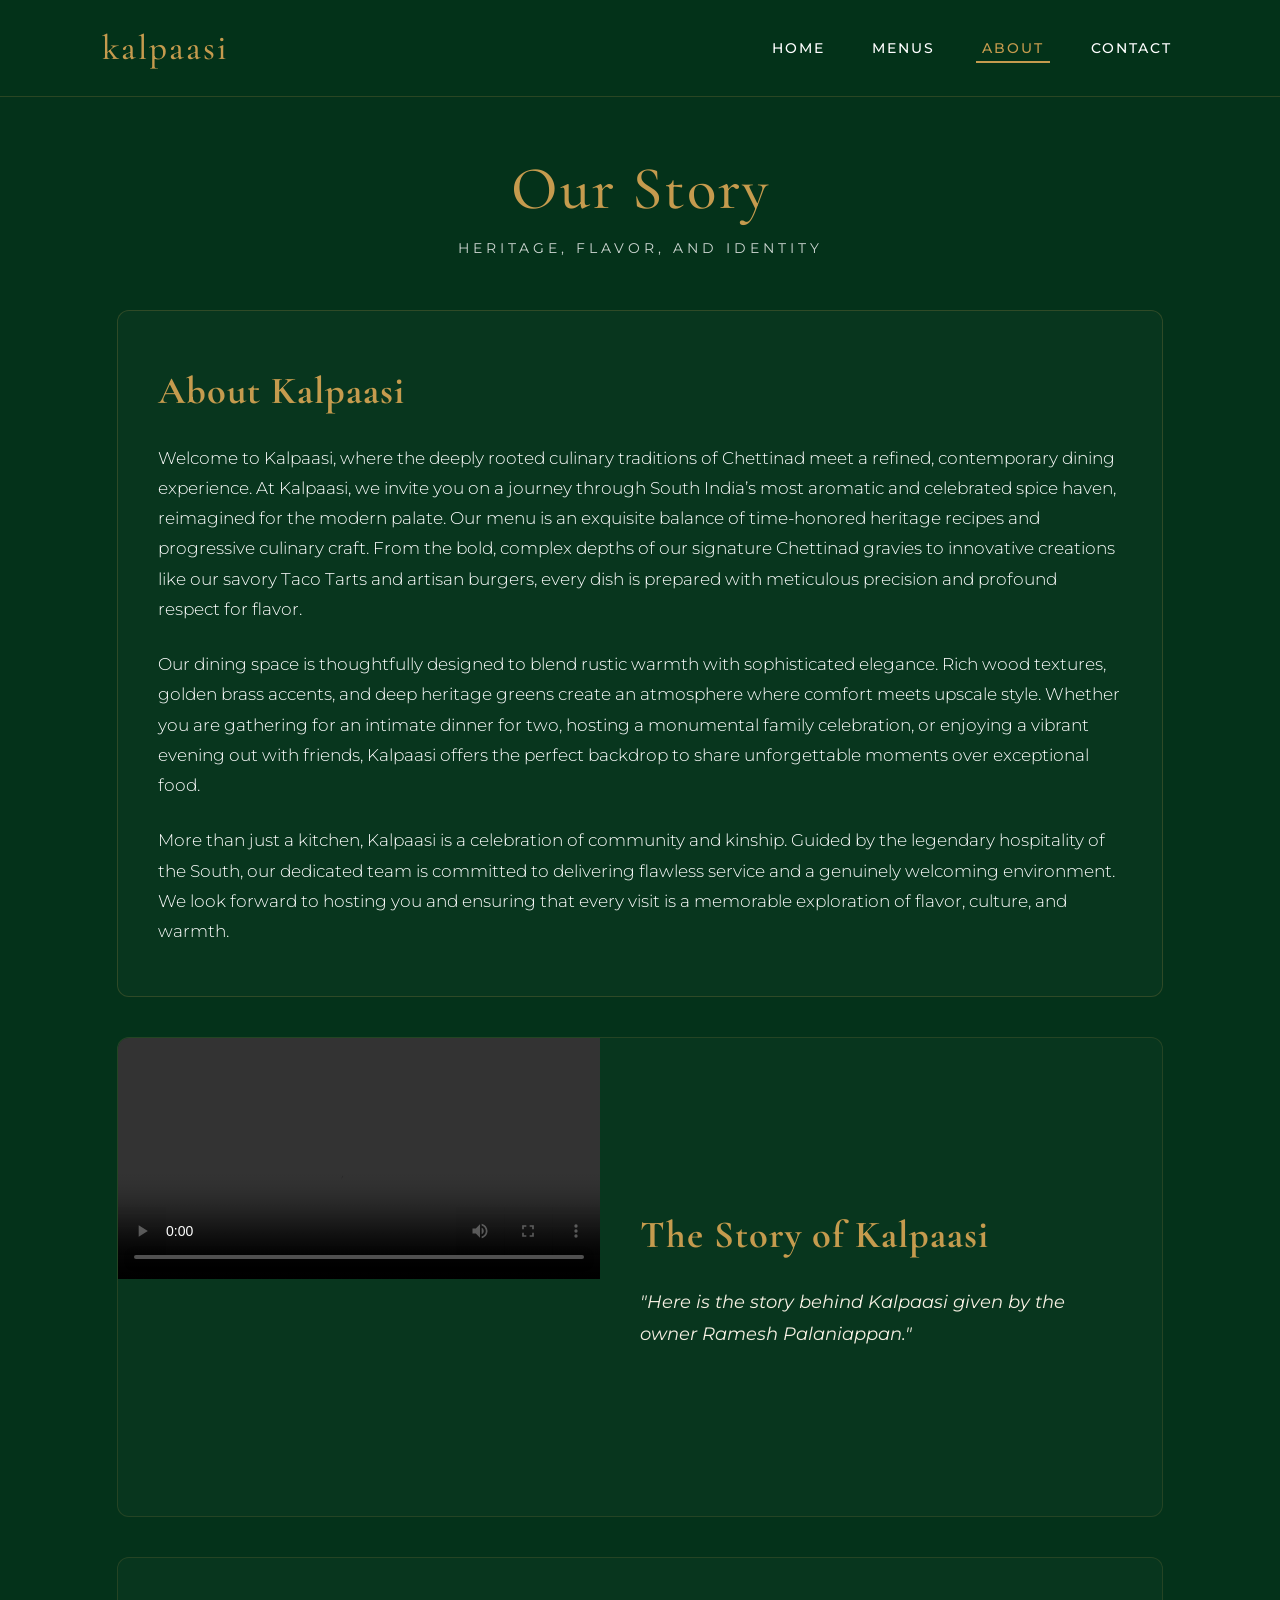
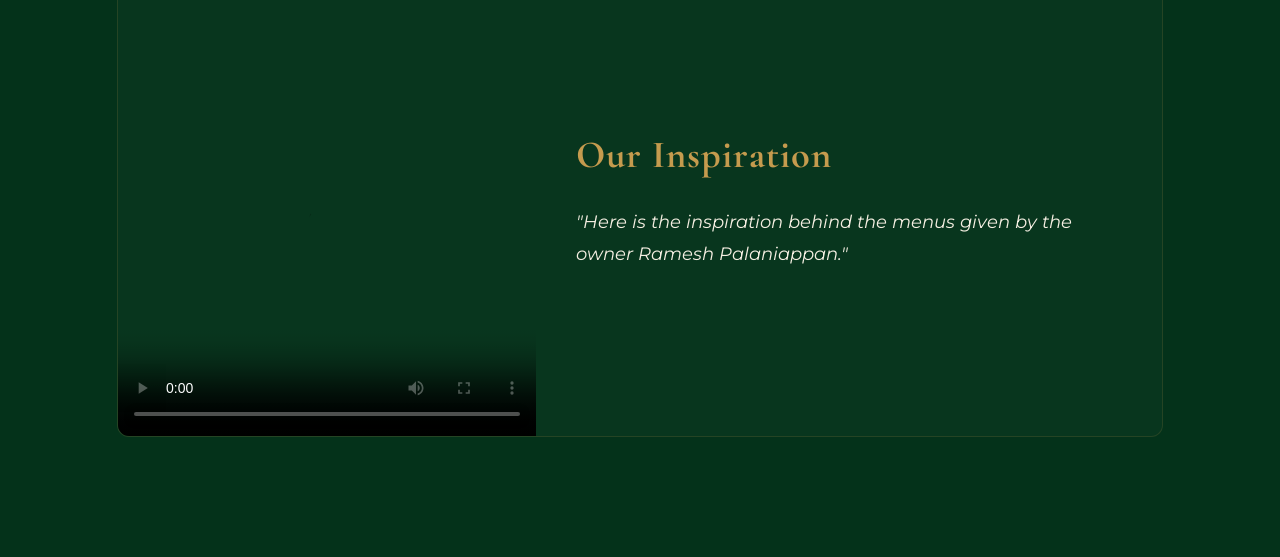
==== commit 8141b819: "fix image fram size of first video" ====
--- a/about.html
+++ b/about.html
@@ -46,18 +46,18 @@
         </section>
 
         <!-- SECTION 2: THE STORY OF KALPAASI (TEXT LEFT, VIDEO RIGHT) -->
-        <section class="menu-block-card" style="margin-bottom: 40px;">
+        <section class="menu-block-card" style="margin-bottom: 40px; display: flex !important;">
             
-            <!-- Force this text box to visually sit on the left (order: 1) -->
-            <div class="card-content-wrapper" style="order: 1 !important; display: flex; flex-direction: column; justify-content: center;">
+            <!-- Left Side: Content Box -->
+            <div class="card-content-wrapper" style="flex: 1; display: flex; flex-direction: column; justify-content: center; padding: 40px;">
                 <h2 class="category-heading" style="margin-bottom: 20px;">The Story of Kalpaasi</h2>
                 <p style="font-family: 'Montserrat', sans-serif; font-size: 1.1rem; line-height: 1.8; font-style: italic; color: var(--cream); margin: 0;">
                     "Here is the story behind Kalpaasi given by the owner Ramesh Palaniappan."
                 </p>
             </div>
 
-            <!-- Force this video box to visually sit on the right (order: 2) -->
-            <div class="card-img-wrapper" style="order: 2 !important; pointer-events: auto !important; overflow: hidden !important;">
+            <!-- Right Side: Video Player Box scaled perfectly to match the text box height -->
+            <div class="card-img-wrapper" style="flex: 1; pointer-events: auto !important; overflow: hidden !important; display: flex !important; align-self: stretch !important;">
                 <video controls playsinline webkit-playsinline preload="metadata" style="width: 100%; height: 100%; object-fit: cover; display: block; z-index: 10; position: relative;">
                     <source src="videos/aboutKalpaasi.mp4" type="video/mp4">
                     Your browser does not support the video tag.
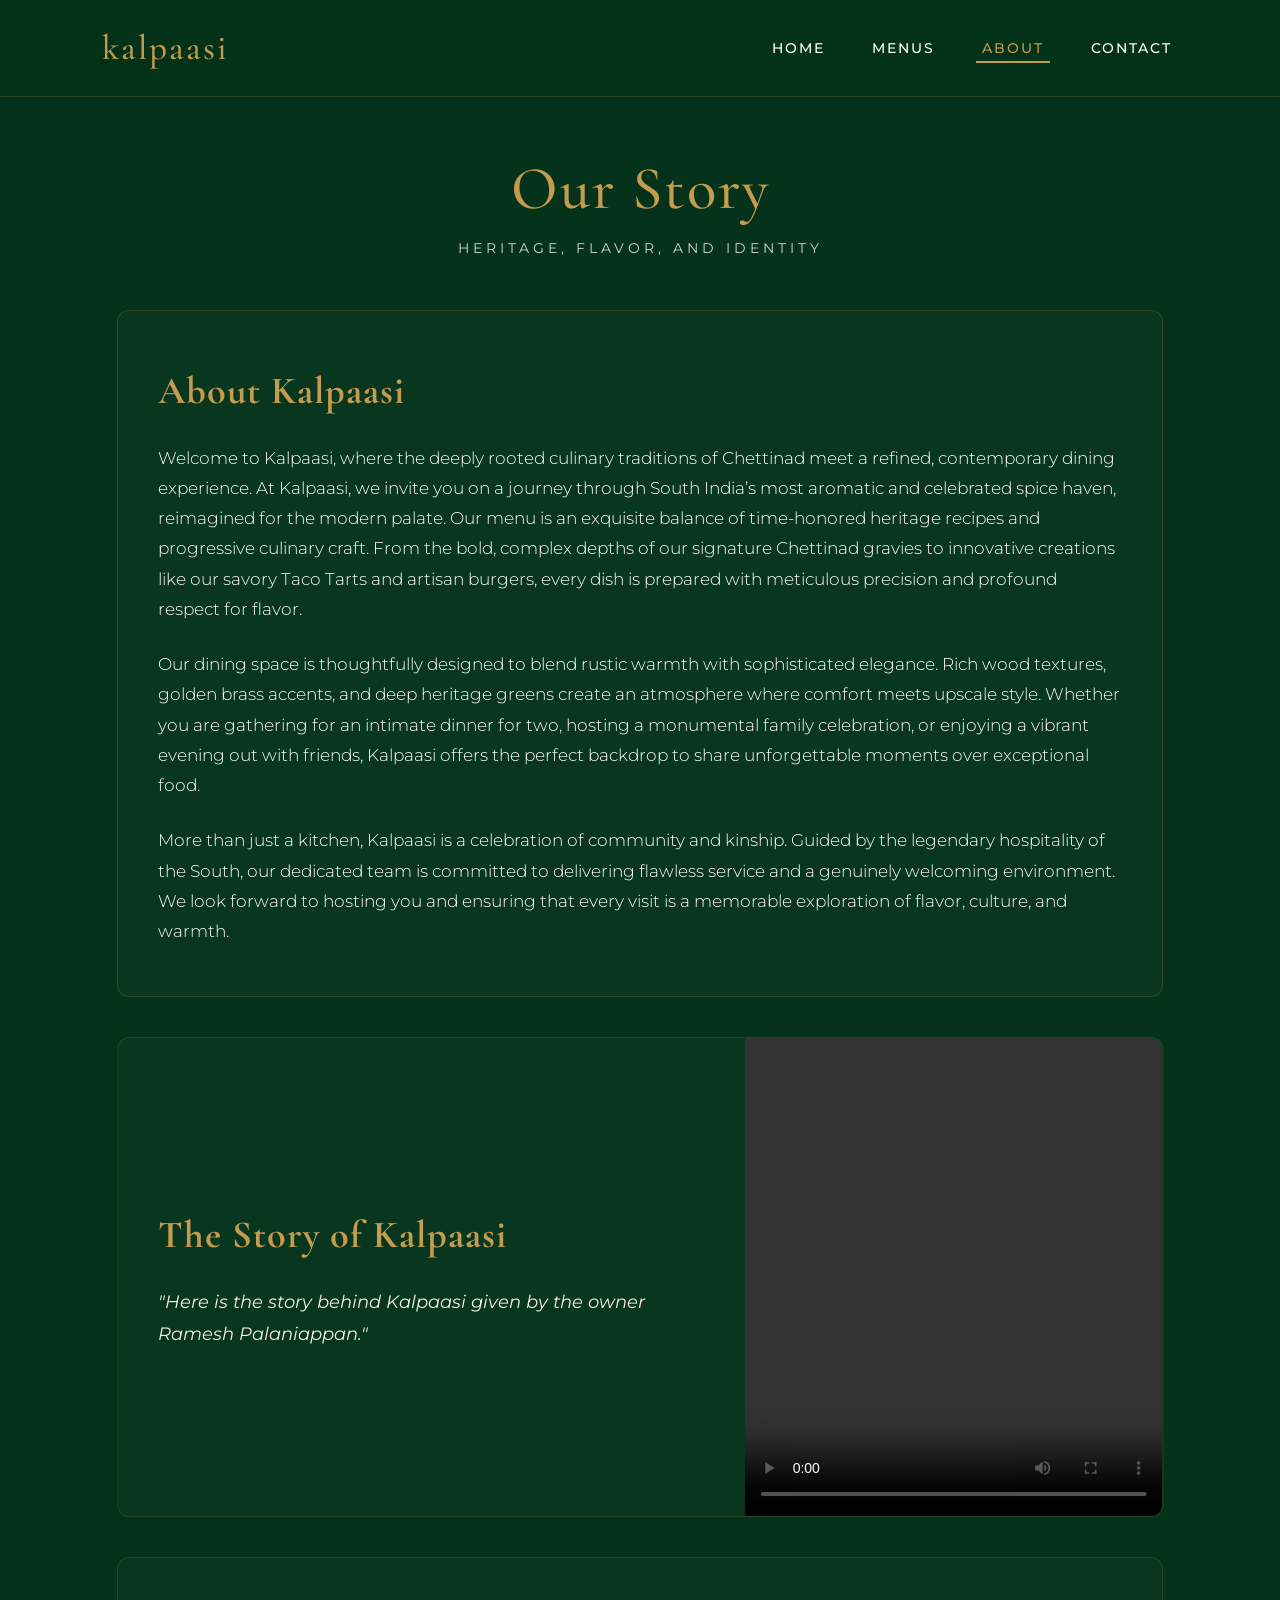
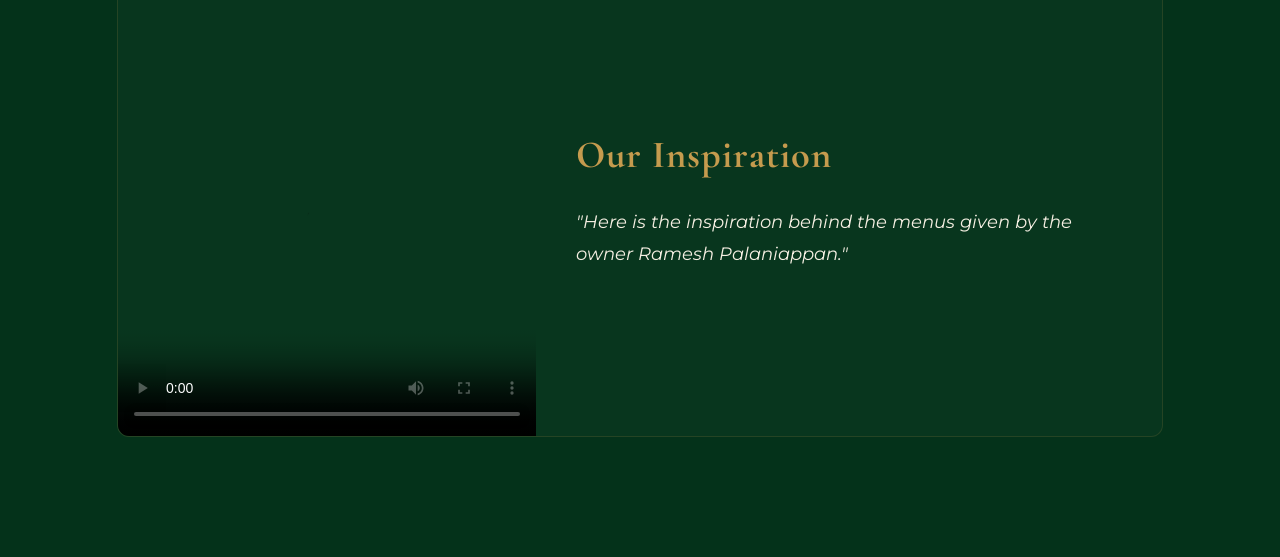
==== commit f3b593af: "change first video frame size and side" ====
--- a/about.html
+++ b/about.html
@@ -46,18 +46,19 @@
         </section>
 
         <!-- SECTION 2: THE STORY OF KALPAASI (TEXT LEFT, VIDEO RIGHT) -->
-        <section class="menu-block-card" style="margin-bottom: 40px; display: flex !important;">
+        <!-- SECTION 2: THE STORY OF KALPAASI (TEXT LEFT, VIDEO RIGHT) -->
+        <section class="menu-block-card" style="margin-bottom: 40px; transform: scaleX(-1) !important;">
             
-            <!-- Left Side: Content Box -->
-            <div class="card-content-wrapper" style="flex: 1; display: flex; flex-direction: column; justify-content: center; padding: 40px;">
+            <!-- This text container will visually sit on the left -->
+            <div class="card-content-wrapper" style="transform: scaleX(-1) !important; display: flex; flex-direction: column; justify-content: center;">
                 <h2 class="category-heading" style="margin-bottom: 20px;">The Story of Kalpaasi</h2>
                 <p style="font-family: 'Montserrat', sans-serif; font-size: 1.1rem; line-height: 1.8; font-style: italic; color: var(--cream); margin: 0;">
                     "Here is the story behind Kalpaasi given by the owner Ramesh Palaniappan."
                 </p>
             </div>
 
-            <!-- Right Side: Video Player Box scaled perfectly to match the text box height -->
-            <div class="card-img-wrapper" style="flex: 1; pointer-events: auto !important; overflow: hidden !important; display: flex !important; align-self: stretch !important;">
+            <!-- This video container will visually sit on the right -->
+            <div class="card-img-wrapper" style="transform: scaleX(-1) !important; pointer-events: auto !important; overflow: hidden !important;">
                 <video controls playsinline webkit-playsinline preload="metadata" style="width: 100%; height: 100%; object-fit: cover; display: block; z-index: 10; position: relative;">
                     <source src="videos/aboutKalpaasi.mp4" type="video/mp4">
                     Your browser does not support the video tag.
